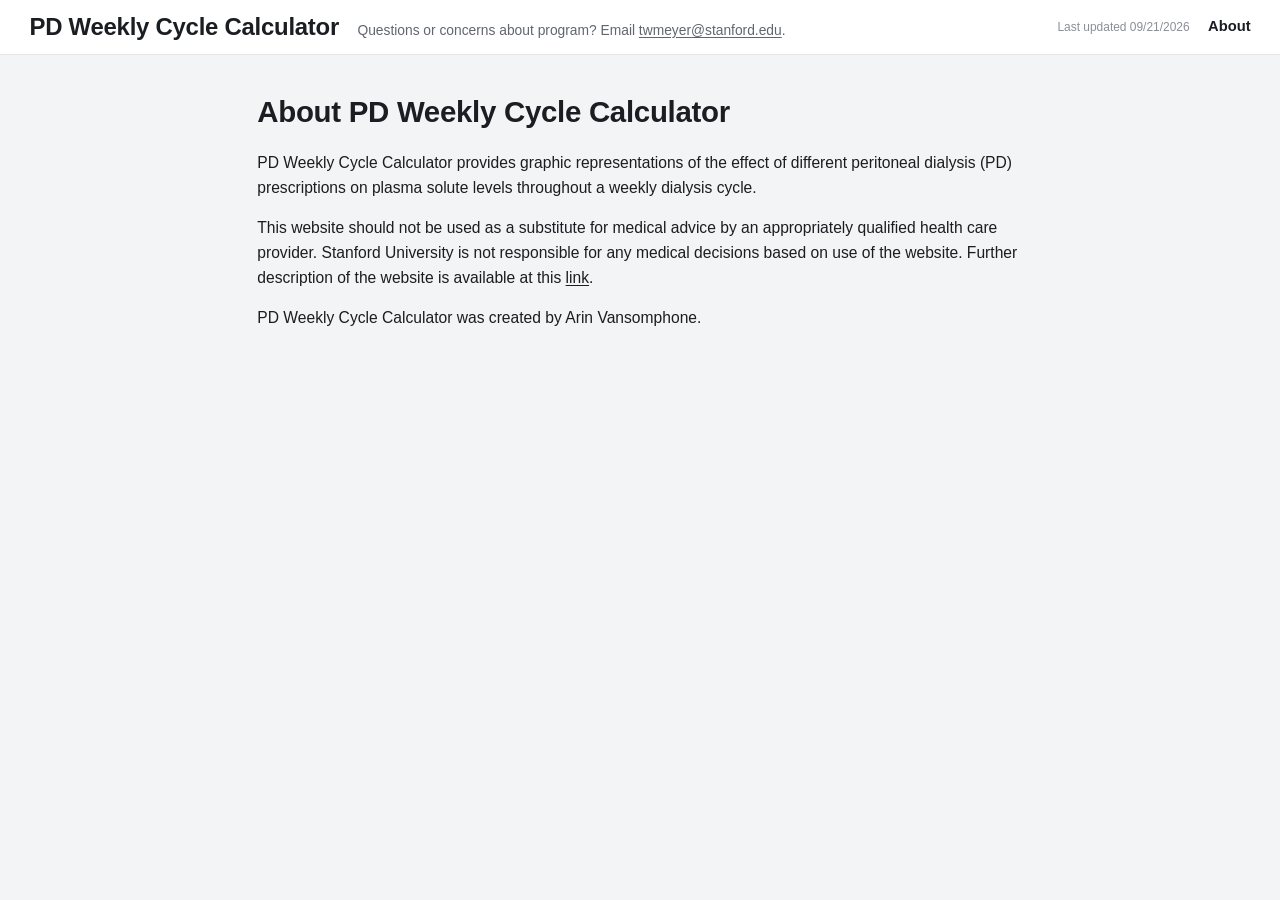
==== about.html @ 442647bd "Fit calculator on one screen, redesign layout, redefine Kurea Results - Reorder outputs: APC, TAC, t" ====
<!DOCTYPE html>
<html lang="en">
<head>
    <meta charset="UTF-8">
    <meta name="viewport" content="width=device-width, initial-scale=1.0">
    <title>About - PD Weekly Cycle Calculator</title>
    <link rel="stylesheet" href="site.css">
    <style>
        /* Shared tokens, text scaling, reset and header live in site.css. */
        main {
            flex: 1;
            width: 100%;
            max-width: 56rem;
            margin: 0 auto;
            padding: 2.5rem 2rem;
        }

        main h1 {
            font-size: 2rem;
            font-weight: 650;
            letter-spacing: -0.01em;
            margin-bottom: 1.25rem;
        }

        main p {
            font-size: 1.0625rem;
            line-height: 1.6;
            margin-bottom: 1rem;
        }

        main a {
            color: inherit;
            text-decoration: underline;
            text-underline-offset: 2px;
        }

        main a:hover {
            color: var(--accent);
        }
    </style>
</head>
<body>
    <header>
        <div class="title-block">
            <a href="index.html" class="site-title">PD Weekly Cycle Calculator</a>
            <p class="description">Questions or concerns about program? Email <a href="mailto:twmeyer@stanford.edu">twmeyer@stanford.edu</a>.</p>
        </div>
        <div class="header-meta">
            <span class="updated">Last updated 09/21/2026</span>
            <a href="about.html" class="nav-link" aria-current="page">About</a>
        </div>
    </header>

    <main>
        <h1>About PD Weekly Cycle Calculator</h1>

        <p>PD Weekly Cycle Calculator provides graphic representations of the effect of different peritoneal dialysis (PD) prescriptions on plasma solute levels throughout a weekly dialysis cycle.</p>

        <p>This website should not be used as a substitute for medical advice by an appropriately qualified health care provider. Stanford University is not responsible for any medical decisions based on use of the website. Further description of the website is available at this <a href="#">link</a>.</p>

        <p>PD Weekly Cycle Calculator was created by Arin Vansomphone.</p>
    </main>
</body>
</html>
---- site.css ----
/* Shared by index.html and about.html: design tokens, text scaling, reset, and the site header.
   Page-specific layout stays in each page's own <style>. */

/* ---------- Design tokens ----------
   Every size is in rem, so the root font size below scales the whole page. It tracks window
   height (and width, so wide-but-short windows stay in bounds) — that is what keeps all four
   calculator boxes on one screen with no scrolling, on any display. The 1.9vh / 1.15vw factors
   were tuned by measurement on index.html; re-measure before changing them. */
:root {
    --text: #1a1d21;
    --muted: #5f6670;
    --faint: #8a9099;
    --border: #e3e6ea;
    --bg: #f3f4f6;
    --surface: #ffffff;
    --accent: #0a66c2;
    --accent-hover: #084f96;
    --radius: 0.875rem;
    --gap: 1rem;          /* between boxes */
    --pad-x: 1.5rem;      /* inside boxes */
    --pad-y: 1.25rem;
    --font: -apple-system, BlinkMacSystemFont, 'Segoe UI', Arial, sans-serif;
}

html {
    font-size: clamp(11px, min(1.9vh, 1.15vw), 23px);
}

* {
    margin: 0;
    padding: 0;
    box-sizing: border-box;
}

html, body {
    height: 100%;
}

body {
    font-family: var(--font);
    font-size: 1rem;
    line-height: 1.35;
    color: var(--text);
    background-color: var(--bg);
    display: flex;
    flex-direction: column;
}

/* ---------- Header ---------- */
header {
    background-color: var(--surface);
    border-bottom: 1px solid var(--border);
    padding: 0.875rem 2rem;
    display: flex;
    align-items: center;
    justify-content: space-between;
    gap: 1.5rem;
}

.title-block {
    display: flex;
    align-items: baseline;
    gap: 1.25rem;
    flex-wrap: wrap;
}

.site-title {
    display: block;
    line-height: 1.2;
    font-size: 1.625rem;
    font-weight: 650;
    letter-spacing: -0.01em;
    color: var(--text);
    text-decoration: none;
}

/* index.html wraps the title in an <h1>; keep it from adding its own size or margin */
header h1 {
    font-size: inherit;
    font-weight: inherit;
    line-height: inherit;
}

.description {
    font-size: 0.9375rem;
    color: var(--muted);
}

.description a {
    color: inherit;
    text-decoration: underline;
    text-underline-offset: 2px;
}

.site-title:hover,
.description a:hover,
.nav-link:hover {
    color: var(--accent);
}

.header-meta {
    display: flex;
    align-items: baseline;
    gap: 1.25rem;
    white-space: nowrap;
}

.updated {
    font-size: 0.8125rem;
    color: var(--faint);
}

.nav-link {
    color: var(--text);
    text-decoration: none;
    font-size: 1rem;
    font-weight: 500;
}

.nav-link[aria-current="page"] {
    font-weight: 600;
}

@media (max-height: 560px), (max-width: 900px) {
    html { font-size: 15px; }
    header { flex-wrap: wrap; }
}
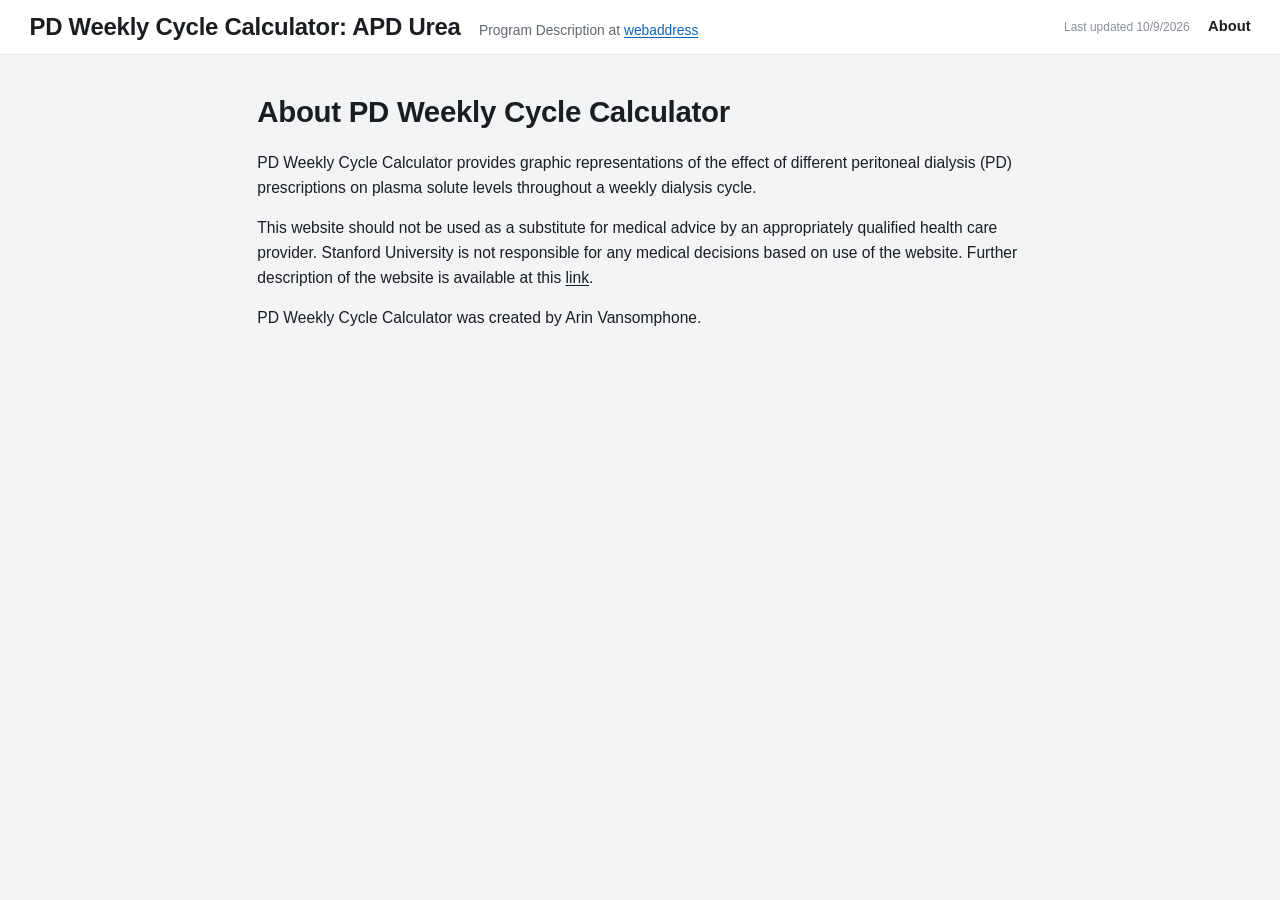
==== commit 24f32bc2: "Adapt calculator for APD urea and keep prescriptions in run order - Retitle to "PD Weekly Cycle Calc" ====
--- a/about.html
+++ b/about.html
@@ -42,11 +42,11 @@
 <body>
     <header>
         <div class="title-block">
-            <a href="index.html" class="site-title">PD Weekly Cycle Calculator</a>
-            <p class="description">Questions or concerns about program? Email <a href="mailto:twmeyer@stanford.edu">twmeyer@stanford.edu</a>.</p>
+            <a href="index.html" class="site-title">PD Weekly Cycle Calculator: APD Urea</a>
+            <p class="description">Program Description at <a href="#">webaddress</a></p>
         </div>
         <div class="header-meta">
-            <span class="updated">Last updated 09/21/2026</span>
+            <span class="updated">Last updated 10/9/2026</span>
             <a href="about.html" class="nav-link" aria-current="page">About</a>
         </div>
     </header>
--- a/site.css
+++ b/site.css
@@ -87,13 +87,16 @@
 }
 
 .description a {
-    color: inherit;
+    color: var(--accent);
     text-decoration: underline;
     text-underline-offset: 2px;
 }
 
+.description a:hover {
+    color: var(--accent-hover);
+}
+
 .site-title:hover,
-.description a:hover,
 .nav-link:hover {
     color: var(--accent);
 }
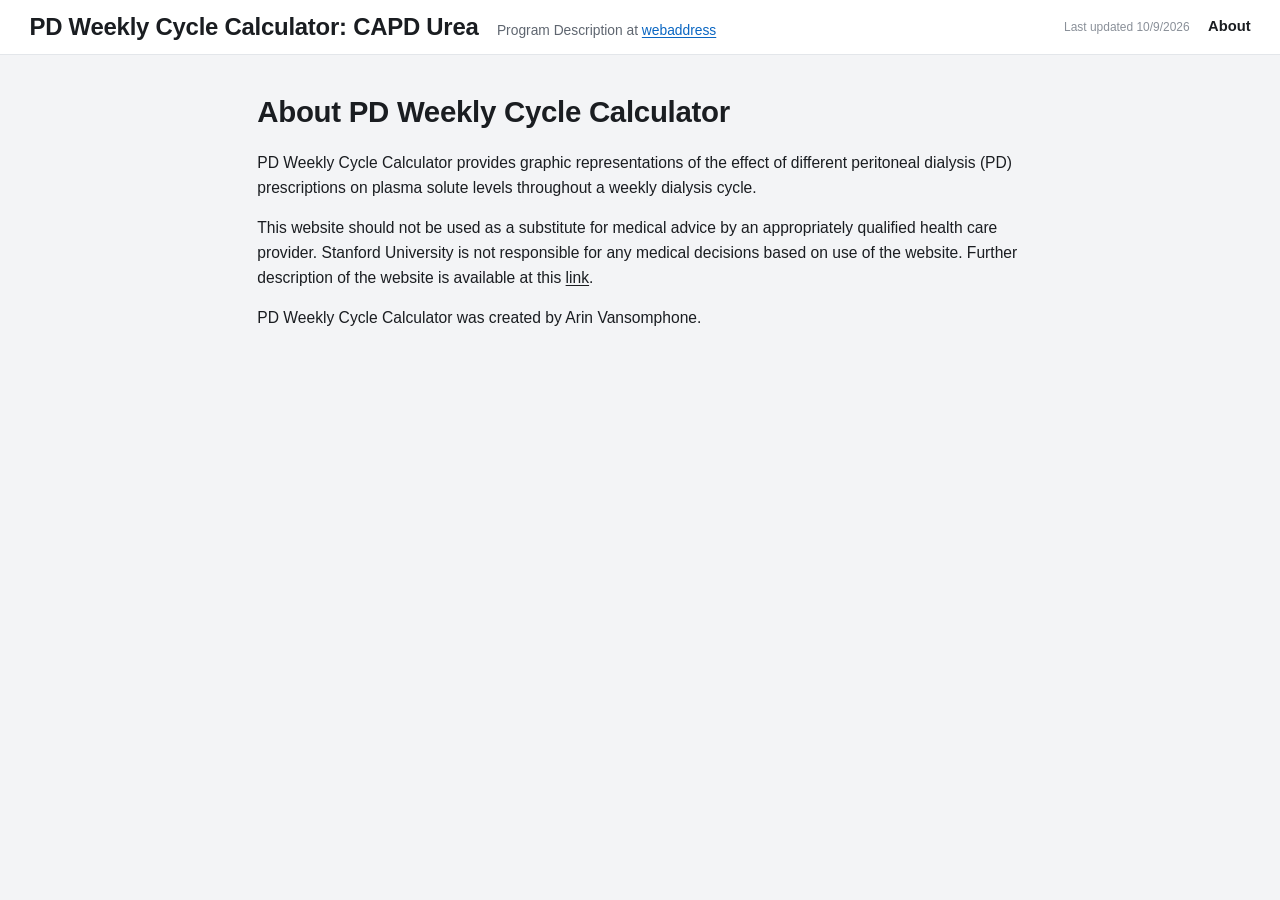
==== commit f037f72a: "Rename title to PD Weekly Cycle Calculator: CAPD Urea Co-Authored-By: Claude Opus 5.5 <noreply@anthr" ====
--- a/about.html
+++ b/about.html
@@ -42,7 +42,7 @@
 <body>
     <header>
         <div class="title-block">
-            <a href="index.html" class="site-title">PD Weekly Cycle Calculator: APD Urea</a>
+            <a href="index.html" class="site-title">PD Weekly Cycle Calculator: CAPD Urea</a>
             <p class="description">Program Description at <a href="#">webaddress</a></p>
         </div>
         <div class="header-meta">
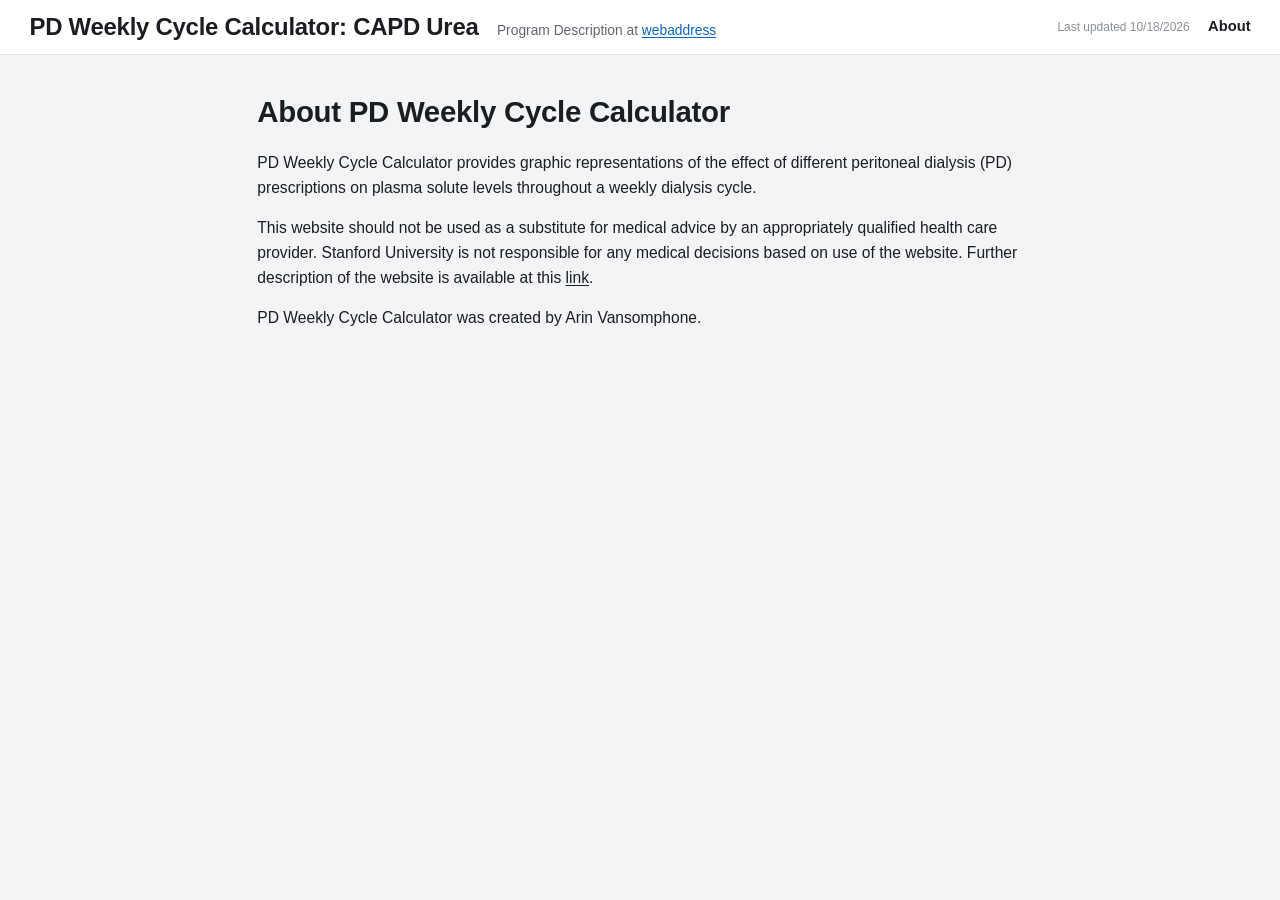
==== commit af0862c0: "Adapt calculator for CAPD: four identical exchange rows Replace the APD Repeated / Last Fill / Addit" ====
--- a/about.html
+++ b/about.html
@@ -46,7 +46,7 @@
             <p class="description">Program Description at <a href="#">webaddress</a></p>
         </div>
         <div class="header-meta">
-            <span class="updated">Last updated 10/9/2026</span>
+            <span class="updated">Last updated 10/18/2026</span>
             <a href="about.html" class="nav-link" aria-current="page">About</a>
         </div>
     </header>
